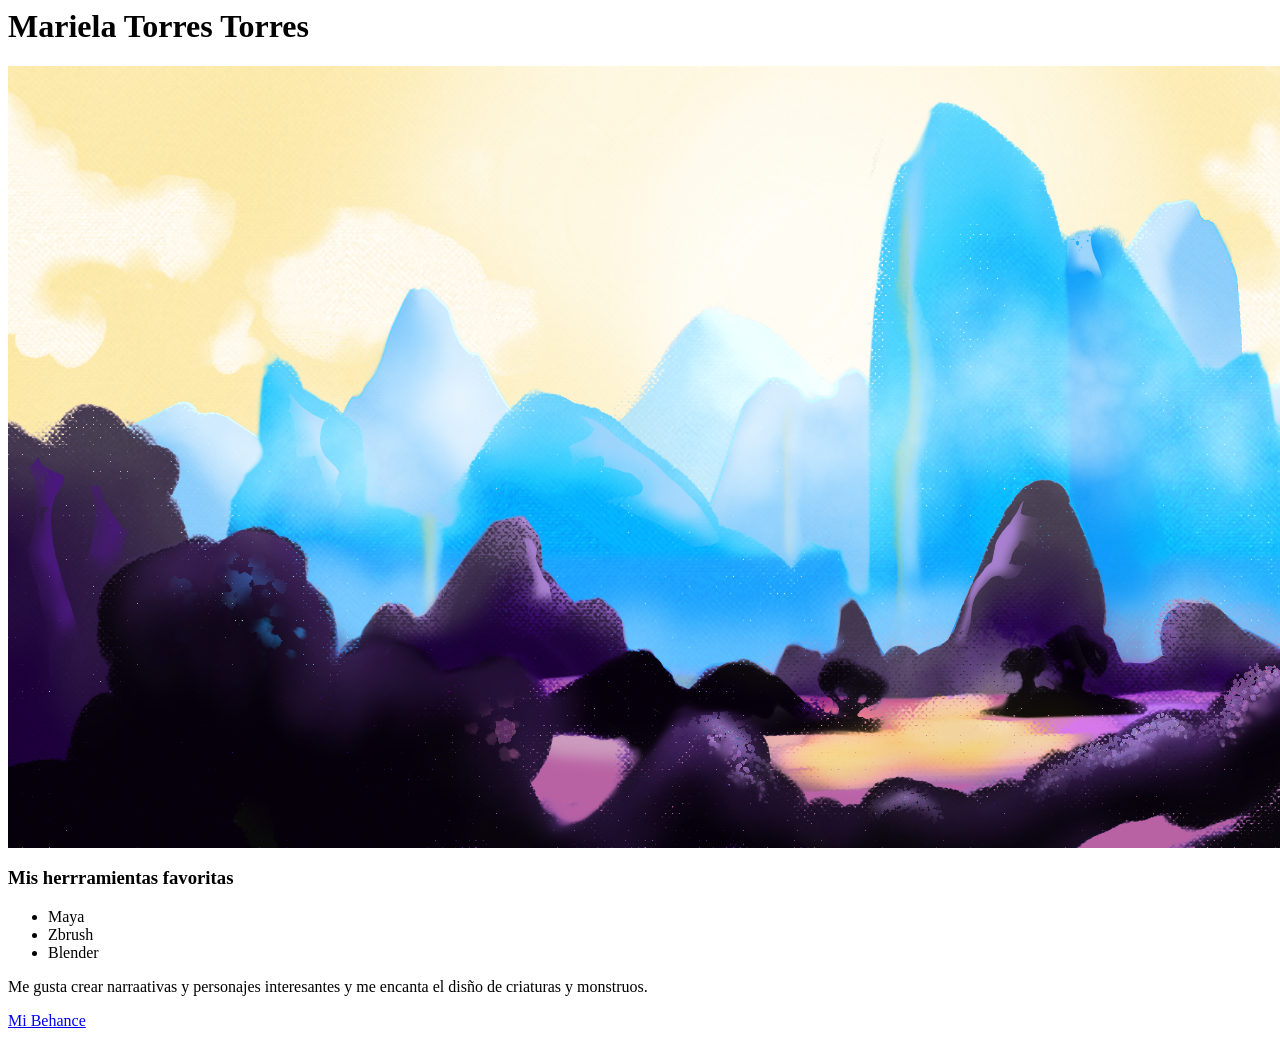
==== index.html @ db3cb996 "Primer HTML" ====
<html>
    <head>
        <meta charset="UTF-8">
        <title>Más sobre mi</title> 
    </head>
    <body>
        <h1>Mariela Torres Torres</h1>
        <img> <img src="Paisaje.png" alt="Ilustración que hice">
        <h3>Mis herrramientas favoritas</h3>
        <ul>
         <li>Maya</li>
         <li>Zbrush</li>
         <li>Blender</li>
        </ul>
        <p>Me gusta crear narraativas y personajes interesantes y me encanta el disño de criaturas y monstruos.</p>
        <a href="https://www.behance.net/marielatorres21" target="_blank">Mi Behance</a>
</html>
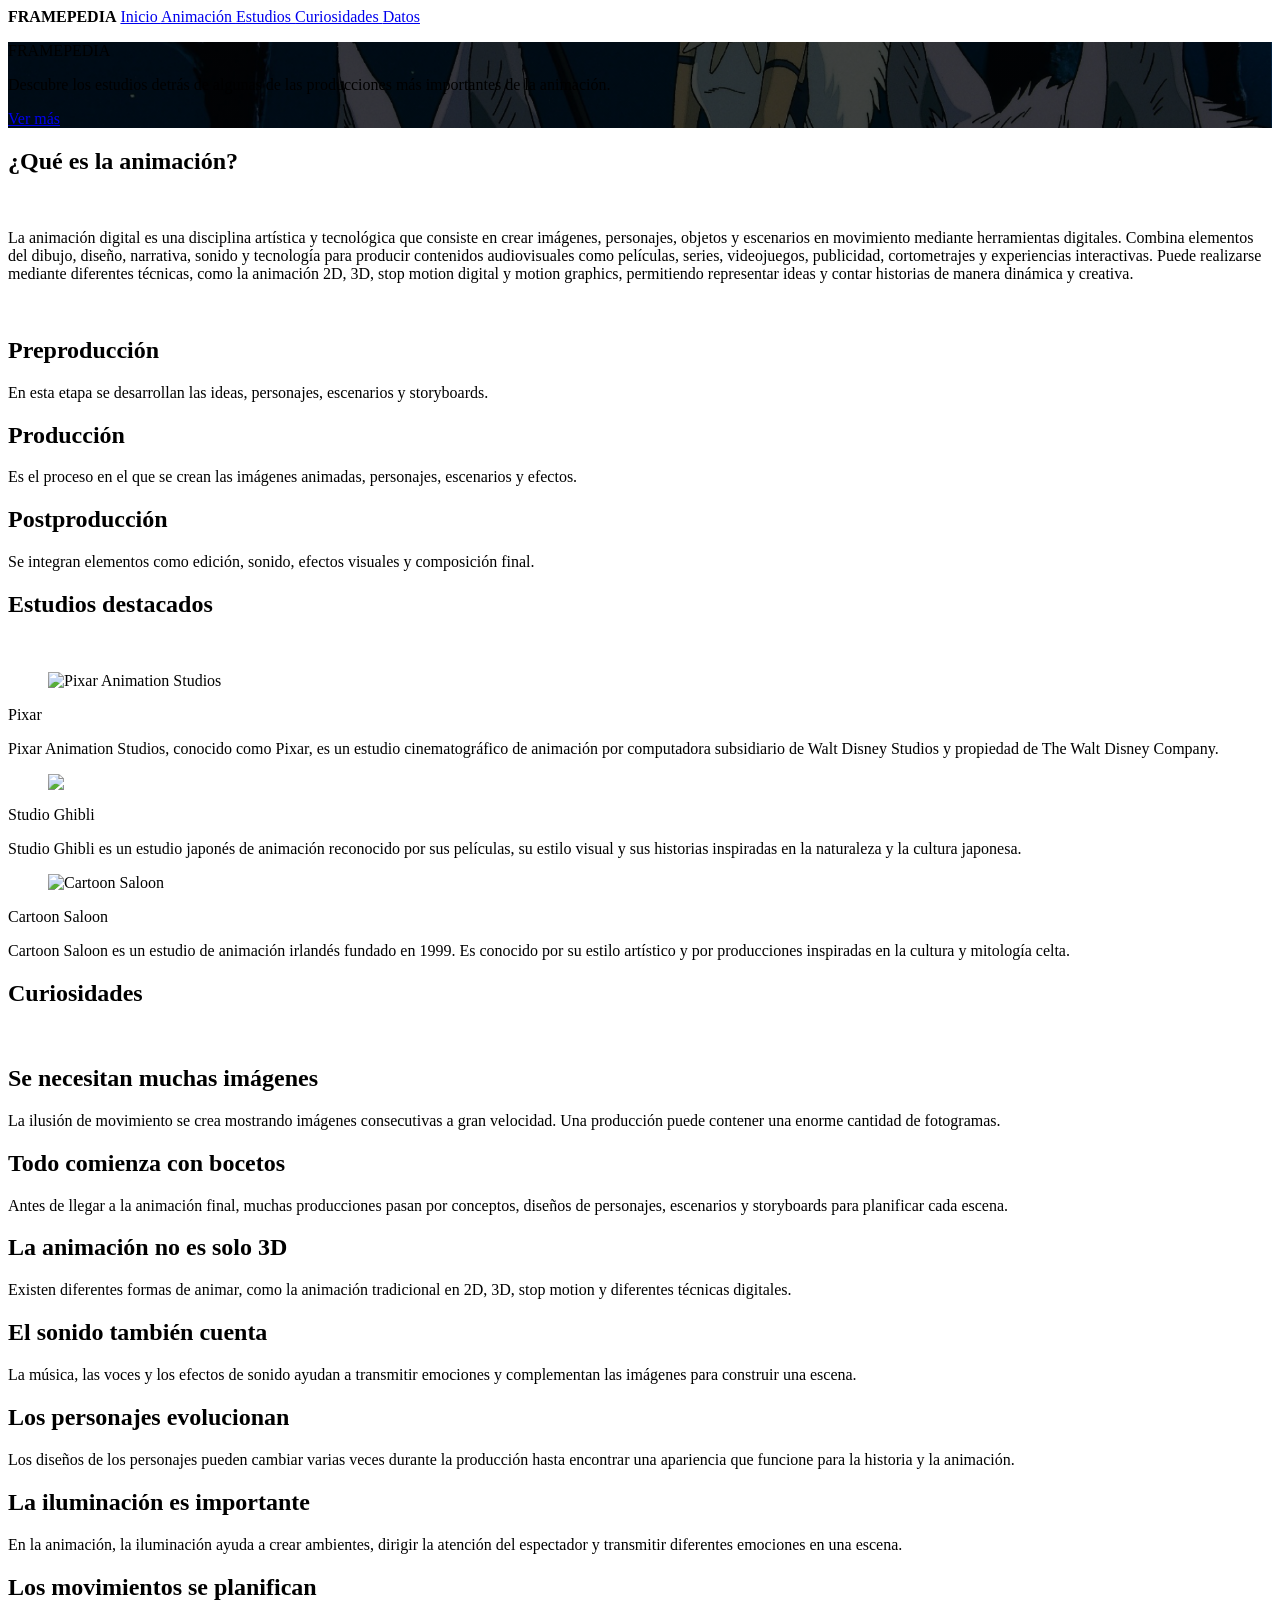
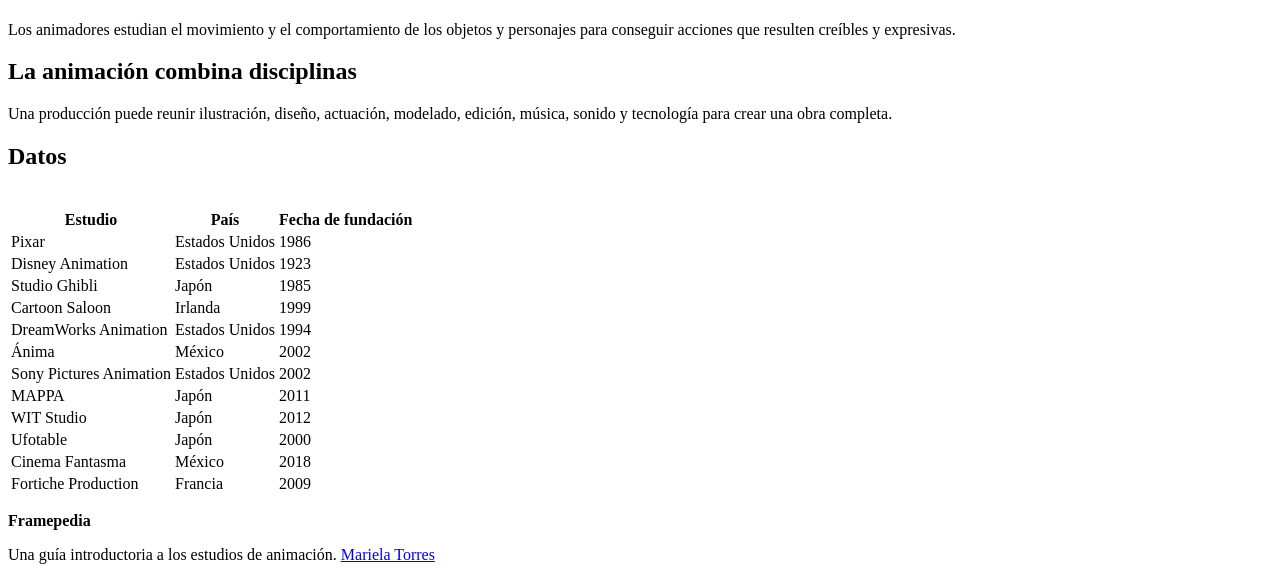
==== commit 2b6a4bd8: "publicado en github" ====
--- a/index.html
+++ b/index.html
@@ -1,17 +1,374 @@
 <html>
-    <head>
-        <meta charset="UTF-8">
-        <title>Más sobre mi</title> 
-    </head>
-    <body>
-        <h1>Mariela Torres Torres</h1>
-        <img> <img src="Paisaje.png" alt="Ilustración que hice">
-        <h3>Mis herrramientas favoritas</h3>
-        <ul>
-         <li>Maya</li>
-         <li>Zbrush</li>
-         <li>Blender</li>
-        </ul>
-        <p>Me gusta crear narraativas y personajes interesantes y me encanta el disño de criaturas y monstruos.</p>
-        <a href="https://www.behance.net/marielatorres21" target="_blank">Mi Behance</a>
+
+<head>
+    <title>Framepedia</title>
+
+    <link
+        rel="stylesheet"
+        href="https://cdn.jsdelivr.net/npm/bulma@1.0.4/css/bulma.min.css"/>
+</head>
+
+<body>
+
+    <nav class="navbar" role="navigation" aria-label="main navigation">
+        <a class="navbar-item">
+            <strong>FRAMEPEDIA</strong>
+        </a>
+        <a class="navbar-item" href="#inicio">
+            Inicio
+        </a>
+        <a class="navbar-item" href="#animacion">
+            Animación
+        </a>
+        <a class="navbar-item" href="#estudios">
+            Estudios
+        </a>
+        <a class="navbar-item" href="#curiosidades">
+            Curiosidades
+        </a>
+        <a class="navbar-item" href="#datos">
+            Datos
+        </a>
+    </nav>
+
+ <section id="inicio" class="hero is-medium is-link has-text-centered"
+    style="background-image: linear-gradient(rgba(0,0,0,0.40), rgba(0,0,0,0.40)), url('banner.png'); background-size: cover; background-position: center;">
+        <div class="hero-body">
+            <p class="title is-1">
+                FRAMEPEDIA
+            </p>
+            <p class="subtitle is-3">
+                Descubre los estudios detrás de algunas de las producciones
+                más importantes de la animación.
+            </p>
+            <a
+                href="https://characterdesignreferences.com/" target="_blank" class="button is-link">
+                Ver más
+            </a>
+        </div>
+    </section>
+
+    <section id="animacion" class="section">
+        <div class="container">
+            <h1 class="title has-text-centered">¿Qué es la animación?</h1>
+            <br><p class="subtitle has-text-centered">
+            La animación digital es una disciplina artística y tecnológica que consiste en crear imágenes, 
+            personajes, objetos y escenarios en movimiento mediante herramientas digitales. Combina elementos del dibujo, 
+            diseño, narrativa, sonido y tecnología para producir contenidos audiovisuales como películas, series, videojuegos, 
+            publicidad, cortometrajes y experiencias interactivas. Puede realizarse mediante diferentes técnicas,
+            como la animación 2D, 3D, stop motion digital y motion graphics, permitiendo representar ideas y contar historias de
+            manera dinámica y creativa.</p><br>
+            <div class="columns">
+                <div class="column">
+                    <div class="card">
+                        <div class="card-content">
+                            <h2 class="title is-4">Preproducción</h2>
+                            <p>
+                                En esta etapa se desarrollan las ideas, personajes,
+                                escenarios y storyboards.
+                            </p>
+                        </div>
+                    </div>
+                </div>
+                <div class="column">
+                    <div class="card">
+                        <div class="card-content">
+                            <h2 class="title is-4">Producción</h2>
+                            <p>
+                                Es el proceso en el que se crean las imágenes animadas,
+                                personajes, escenarios y efectos.
+                            </p>
+                        </div>
+                    </div>
+                </div>
+                <div class="column">
+                    <div class="card">
+                        <div class="card-content">
+                            <h2 class="title is-4">Postproducción</h2>
+                            <p>
+                                Se integran elementos como edición, sonido, efectos
+                                visuales y composición final.
+                            </p>
+                        </div>
+                    </div>
+                </div>
+            </div>
+        </div>
+    </section>
+
+    <section id="estudios" class="section">
+        <div class="container">
+            <h1 class="title has-text-centered">
+                Estudios destacados
+            </h1>
+            <br>
+            <div class="columns">
+                <div class="column">
+                    <div class="card">
+                        <div class="card-image">
+                            <figure class="image is-4by3">
+                                <img
+                                    src="https://lumiere-a.akamaihd.net/v1/images/au_disneynews_pixar_cars_lightningdoc_incarticle_image_6c57f51a.jpeg?region=0,0,1152,700" alt="Pixar Animation Studios" >
+                            </figure>
+                        </div>
+                        <div class="card-content">
+                            <p class="title is-4">
+                                Pixar
+                            </p>
+                            <p>
+                                Pixar Animation Studios, conocido como Pixar,
+                                es un estudio cinematográfico de animación por
+                                computadora subsidiario de Walt Disney Studios
+                                y propiedad de The Walt Disney Company.
+                            </p>
+                        </div>
+                    </div>
+                </div>
+                <div class="column">
+                    <div class="card">
+                        <div class="card-image">
+                            <figure class="image is-4by3">
+                                <img
+                                    src="https://ethic.es/wp-content/uploads/2023/02/Ethic-foto-articulos-29.jpg">
+                            </figure>
+                        </div>
+                        <div class="card-content">
+                            <p class="title is-4">
+                                Studio Ghibli
+                            </p>
+                            <p>
+                                Studio Ghibli es un estudio japonés de
+                                animación reconocido por sus películas,
+                                su estilo visual y sus historias inspiradas
+                                en la naturaleza y la cultura japonesa.
+                            </p>
+                        </div>
+                    </div>
+                </div>
+                <div class="column">
+                    <div class="card">
+                        <div class="card-image">
+                            <figure class="image is-4by3">
+                                <img
+                                    src="https://polvora.com.mx/wp-content/uploads/2021/04/Wolfwalkers-review.jpeg"alt="Cartoon Saloon">
+                            </figure>
+                        </div>
+                        <div class="card-content">
+                            <p class="title is-4">
+                                Cartoon Saloon
+                            </p>
+                            <p>
+                                Cartoon Saloon es un estudio de animación
+                                irlandés fundado en 1999. Es conocido por
+                                su estilo artístico y por producciones
+                                inspiradas en la cultura y mitología celta.
+                            </p>
+                        </div>
+                    </div>
+                </div>
+            </div>
+        </div>
+    </section>
+
+    <section id="curiosidades" class="section">
+        <div class="container">
+            <h1 class="title has-text-centered">
+                Curiosidades
+            </h1><br>
+            <div class="columns">
+                <div class="column">
+                    <div class="box">
+                        <h2 class="title is-4">
+                            Se necesitan muchas imágenes
+                        </h2>
+                        <p>
+                            La ilusión de movimiento se crea mostrando imágenes
+                            consecutivas a gran velocidad. Una producción puede
+                            contener una enorme cantidad de fotogramas.
+                        </p>
+                    </div>
+                </div>
+                <div class="column">
+                    <div class="box">
+                        <h2 class="title is-4">
+                            Todo comienza con bocetos
+                        </h2>
+                        <p>
+                            Antes de llegar a la animación final, muchas producciones
+                            pasan por conceptos, diseños de personajes, escenarios
+                            y storyboards para planificar cada escena.
+                        </p>
+                    </div>
+                </div>
+            </div>
+            <div class="columns">
+                <div class="column">
+                    <div class="box">
+                        <h2 class="title is-4">
+                            La animación no es solo 3D
+                        </h2>
+                        <p>
+                            Existen diferentes formas de animar, como la animación
+                            tradicional en 2D, 3D, stop motion y diferentes técnicas
+                            digitales.
+                        </p>
+                    </div>
+                </div>
+                <div class="column">
+                    <div class="box">
+                        <h2 class="title is-4">
+                            El sonido también cuenta
+                        </h2>
+                        <p>
+                            La música, las voces y los efectos de sonido ayudan a
+                            transmitir emociones y complementan las imágenes para
+                            construir una escena.
+                        </p>
+                    </div>
+                </div>
+            </div>
+            <div class="columns">
+                <div class="column">
+                    <div class="box">
+                        <h2 class="title is-4">
+                            Los personajes evolucionan
+                        </h2>
+                        <p>
+                            Los diseños de los personajes pueden cambiar varias
+                            veces durante la producción hasta encontrar una
+                            apariencia que funcione para la historia y la animación.
+                        </p>
+                    </div>
+                </div>
+                <div class="column">
+                    <div class="box">
+                        <h2 class="title is-4">
+                            La iluminación es importante
+                        </h2>
+                        <p>
+                            En la animación, la iluminación ayuda a crear ambientes,
+                            dirigir la atención del espectador y transmitir
+                            diferentes emociones en una escena.
+                        </p>
+                    </div>
+                </div>
+            </div>
+            <div class="columns">
+                <div class="column">
+                    <div class="box">
+                        <h2 class="title is-4">
+                            Los movimientos se planifican
+                        </h2>
+                        <p>
+                            Los animadores estudian el movimiento y el comportamiento
+                            de los objetos y personajes para conseguir acciones que
+                            resulten creíbles y expresivas.
+                        </p>
+                    </div>
+                </div>
+                <div class="column">
+                    <div class="box">
+                        <h2 class="title is-4">
+                            La animación combina disciplinas
+                        </h2>
+                        <p>
+                            Una producción puede reunir ilustración, diseño,
+                            actuación, modelado, edición, música, sonido y
+                            tecnología para crear una obra completa.
+                        </p>
+                    </div>
+                </div>
+            </div>
+        </div>
+    </section>
+
+    <section id="datos" class="section">
+        <div class="container">
+            <h1 class="title has-text-centered">Datos</h1><br>
+            <table class="table is-fullwidth is-striped is-hoverable">
+                <thead>
+                    <tr>
+                        <th>Estudio</th>
+                        <th>País</th>
+                        <th>Fecha de fundación</th>
+                    </tr>
+                </thead>
+                <tbody>
+                    <tr>
+                        <td>Pixar</td>
+                        <td>Estados Unidos</td>
+                        <td>1986</td>
+                    </tr>
+                    <tr>
+                        <td>Disney Animation</td>
+                        <td>Estados Unidos</td>
+                        <td>1923</td>
+                    </tr>
+                    <tr>
+                        <td>Studio Ghibli</td>
+                        <td>Japón</td>
+                        <td>1985</td>
+                    </tr>
+                    <tr>
+                        <td>Cartoon Saloon</td>
+                        <td>Irlanda</td>
+                        <td>1999</td>
+                    </tr>
+                    <tr>
+                        <td>DreamWorks Animation</td>
+                        <td>Estados Unidos</td>
+                        <td>1994</td>
+                    </tr>
+                    <tr>
+                        <td>Ánima</td>
+                        <td>México</td>
+                        <td>2002</td>
+                    </tr>
+                    <tr>
+                        <td>Sony Pictures Animation</td>
+                        <td>Estados Unidos</td>
+                        <td>2002</td>
+                    </tr>
+
+                    <tr>
+                        <td>MAPPA</td>
+                        <td>Japón</td>
+                        <td>2011</td>
+                    </tr>
+                    <tr>
+                        <td>WIT Studio</td>
+                        <td>Japón</td>
+                        <td>2012</td>
+                    </tr>
+                    <tr>
+                        <td>Ufotable</td>
+                        <td>Japón</td>
+                        <td>2000</td>
+                    </tr>
+                    <tr>
+                        <td>Cinema Fantasma</td>
+                        <td>México</td>
+                        <td>2018</td>
+                    </tr>
+                    <tr>
+                        <td>Fortiche Production</td>
+                        <td>Francia</td>
+                        <td>2009</td>
+                    </tr>
+                </tbody>
+            </table>
+        </div>
+    </section>
+
+    <footer class="footer">
+        <div class="content has-text-centered">
+            <p>
+                <strong>Framepedia</strong>
+            </p>
+            <p>Una guía introductoria a los estudios de animación. <a href="https://www.behance.net/marielatorres21" target="_blank">Mariela Torres</a></p>
+        </div>
+    </footer>
+
+</body>
+
 </html>
